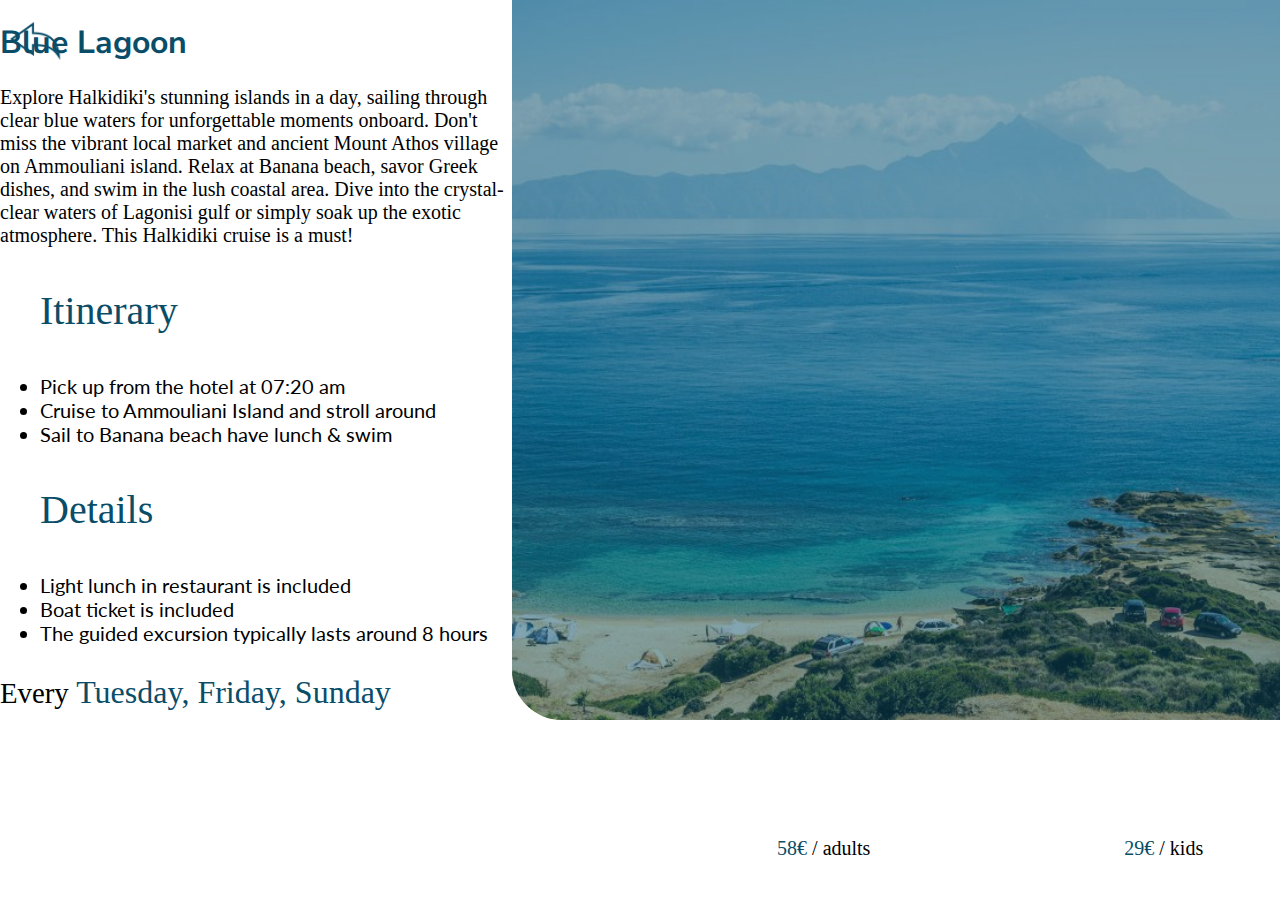
==== bluelagoon.html @ acef70e9 "Add files via upload" ====
<!DOCTYPE html>
<html lang="en">

<head>
    <meta charset="UTF-8">
    <meta http-equiv="X-UA-Compatible" content="IE=edge">
    <meta name="viewport" content="width=device-width, initial-scale=1, maximum-scale=1, user-scalable=no">
    <title>Document</title>

    <!-- Bootstrap v5-->
    <link href="https://cdn.jsdelivr.net/npm/bootstrap@5.3.0-alpha2/dist/css/bootstrap.min.css" rel="stylesheet"
        integrity="sha384-aFq/bzH65dt+w6FI2ooMVUpc+21e0SRygnTpmBvdBgSdnuTN7QbdgL+OapgHtvPp" crossorigin="anonymous">

    <link rel="stylesheet" href="general.css">
</head>

<body>
    <div class="back-to-slides">
        <a href="index.html?slide=1"><img src="img/back.png" alt=""></a>
    </div>
    <main>
        <div class="text">
            <h1 class="fw-bold display-5 text-center mt-3 color-blue">
                Blue Lagoon
            </h1>
            <p class="px-4">Explore Halkidiki's stunning islands in a day, sailing through clear blue waters for
                unforgettable moments onboard. Don't miss the vibrant local market and ancient Mount Athos village on
                Ammouliani island. Relax at Banana beach, savor Greek dishes, and swim in the lush coastal area. Dive
                into the crystal-clear waters of Lagonisi gulf or simply soak up the exotic atmosphere. This Halkidiki
                cruise is a must!</p>
            <ul class="mt-2">
                <h3 class="color-blue">Itinerary</h3>
                <li>Pick up from the hotel at 07:20 am</li>
                <li>Cruise to Ammouliani Island and stroll around</li>
                <li>Sail to Banana beach have lunch & swim</li>
            </ul>
            <ul class="mt-3">
                <h3 class="color-blue">Details</h3>
                <li>Light lunch in restaurant is included</li>
                <li>Boat ticket is included</li>
                <li>The guided excursion typically lasts around 8 hours</li>
            </ul>

            <p class="days ms-3 mt-4">Every<span class="days-in fw-bold color-blue"> Tuesday, Friday, Sunday</span></p>
        </div>


        <div class="img">
            <img src="img/bluelagoon.jpg" alt="">

        </div>

    </main>

    <div class="price">
        <p><span class="display-1 fw-bold color-blue">58€ </span><span class="display-4">/</span><span
                class="display-6">
                adults</span></p>
    </div>

    <div class="price2">
        <p><span class="display-1 fw-bold color-blue">29€ </span><span class="display-4">/</span><span
                class="display-6">
                kids</span></p>
    </div>



    <script src="fs.js"></script>

    <!-- Bootstrap v5.3 Jquery -->
    <script src="https://cdn.jsdelivr.net/npm/@popperjs/core@2.11.6/dist/umd/popper.min.js"
        integrity="sha384-oBqDVmMz9ATKxIep9tiCxS/Z9fNfEXiDAYTujMAeBAsjFuCZSmKbSSUnQlmh/jp3"
        crossorigin="anonymous"></script>
    <script src="https://cdn.jsdelivr.net/npm/bootstrap@5.3.0-alpha2/dist/js/bootstrap.min.js"
        integrity="sha384-heAjqF+bCxXpCWLa6Zhcp4fu20XoNIA98ecBC1YkdXhszjoejr5y9Q77hIrv8R9i"
        crossorigin="anonymous"></script>
</body>

</html>
---- general.css ----
@import url('https://fonts.googleapis.com/css2?family=Poppins&display=swap');
@import url('https://fonts.googleapis.com/css2?family=Lato&display=swap');
@import url('https://fonts.googleapis.com/css2?family=Inter&display=swap');
@import url('https://fonts.googleapis.com/css2?family=Nunito+Sans:wght@600&display=swap');

body {
    margin: 0;
    padding: 0;
    width: 100vw;
    height: 100vh;
    overflow: hidden;
}

p,
li {
    font-size: 20px;
}

ul h3 {
    font-size: 40px;
}

li {
    font-family: 'Lato', sans-serif;
}

h1 {
    font-family: 'Nunito Sans', sans-serif;
}

html {
    overflow-y: scroll;
}

::-webkit-scrollbar {
    display: none;
}


.back-to-slides {
    position: absolute;
    top: 11px;
    left: 5px;
    z-index: 10000 !important;
}



.back-to-slides img {
    width: 60px;
}

main {
    display: flex;
    flex-wrap: nowrap;
    position: relative;
}

.text {
    width: 40%;
}


.text h3 {
    font-weight: 500;
}

.img img {
    border-bottom-left-radius: 50px;
    display: block;
    width: 100%;
    height: 100%;
    object-fit: cover;
}

.price {
    position: absolute;
    bottom: 20px;
    right: 32%;
    text-align: right;
}

.price2 {
    position: absolute;
    bottom: 20px;
    right: 6%;
    text-align: right;
}


.img {
    position: relative;
    width: 60%;
    height: 80vh;
    overflow: hidden;
}

.img::before {
    content: "";
    display: block;
    position: absolute;
    top: 0;
    left: 0;
    width: 100%;
    height: 100%;
    background-color: #0A4D68;
    opacity: 0.5;
    z-index: 1;
    border-bottom-left-radius: 50px;
}

/* .price {
    position: absolute;
    top: 90%;
    right: 22%;
} */



.color-blue {
    color: #0A4D68;
}

.days {
    font-size: 1.8rem;
}

.days-in {
    font-size: 2rem;
}
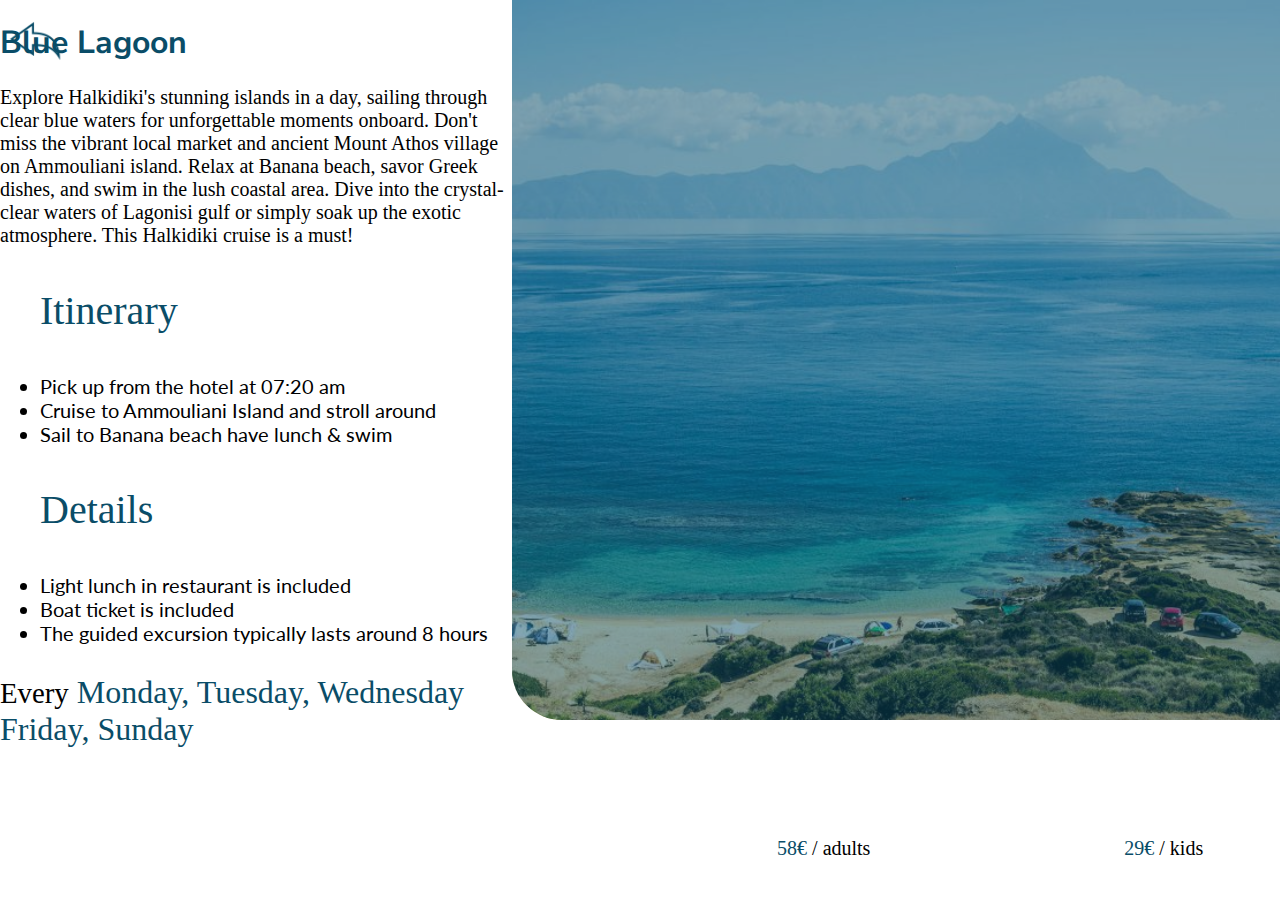
==== commit 59e43b65: "Update bluelagoon.html" ====
--- a/bluelagoon.html
+++ b/bluelagoon.html
@@ -41,7 +41,8 @@
                 <li>The guided excursion typically lasts around 8 hours</li>
             </ul>
 
-            <p class="days ms-3 mt-4">Every<span class="days-in fw-bold color-blue"> Tuesday, Friday, Sunday</span></p>
+            <p class="days ms-3 mt-4">Every<span class="days-in fw-bold color-blue"> Monday, Tuesday, Wednesday Friday,
+                    Sunday</span></p>
         </div>
 
 
@@ -77,4 +78,4 @@
         crossorigin="anonymous"></script>
 </body>
 
-</html>+</html>
